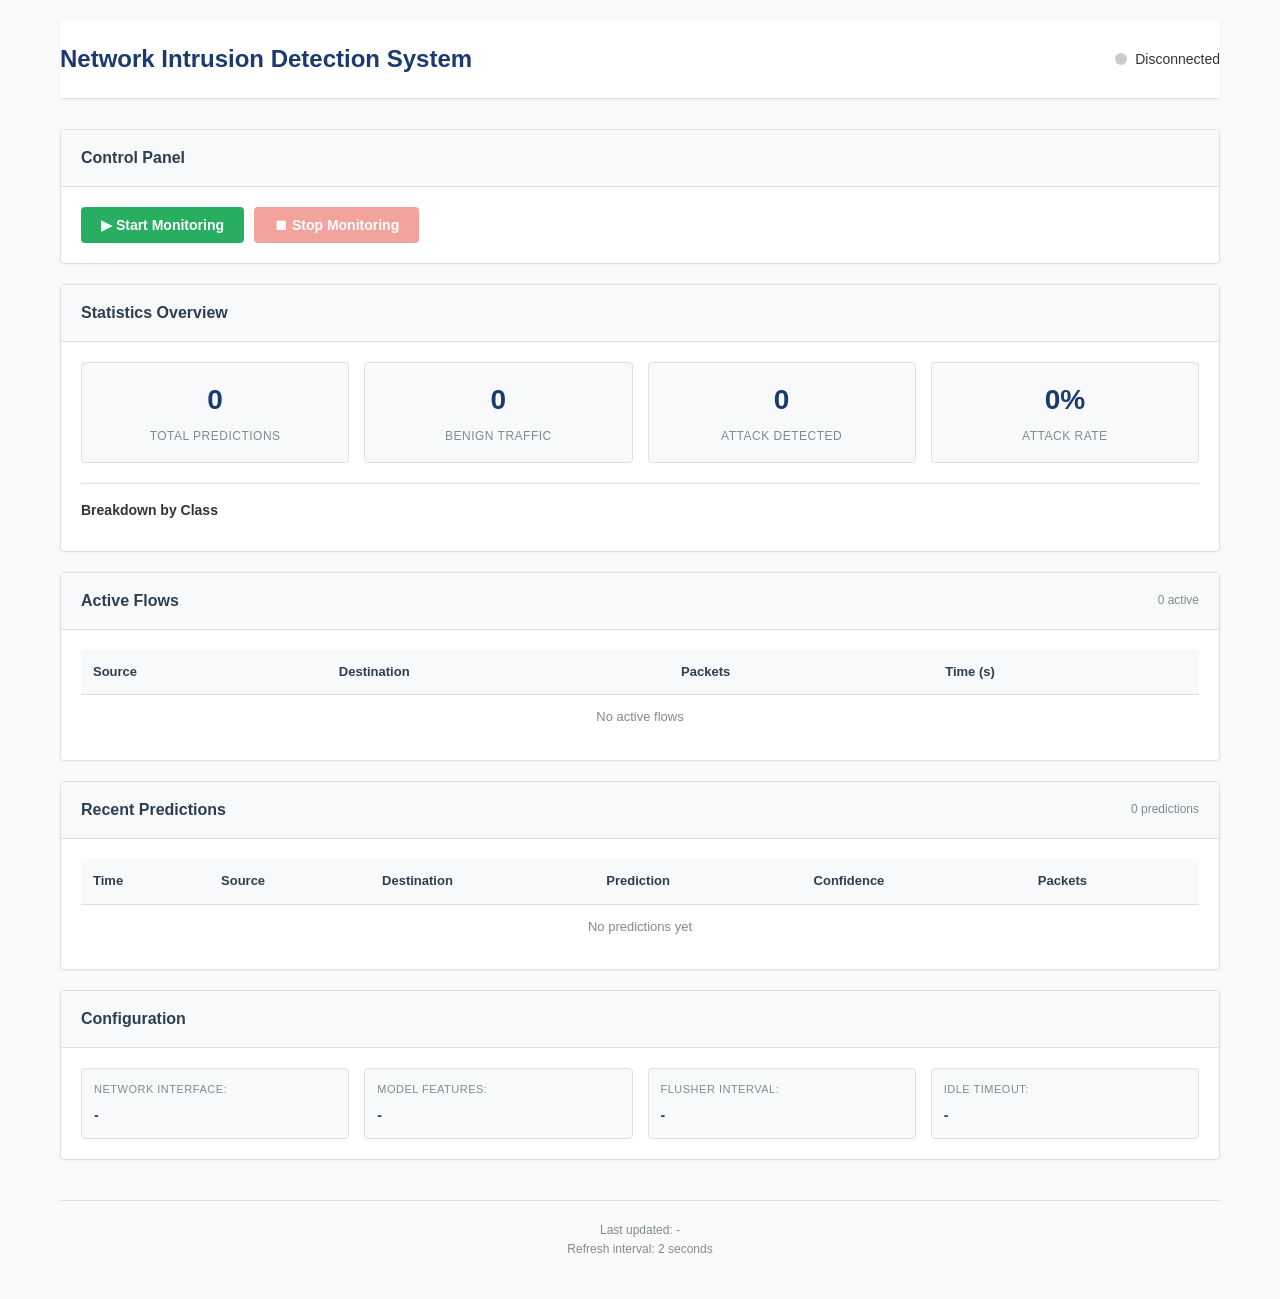
==== web/index.html @ f7cce760 "phase3: web dashboard - complete" ====
<!DOCTYPE html>
<html lang="en">
<head>
    <meta charset="UTF-8">
    <meta name="viewport" content="width=device-width, initial-scale=1.0">
    <title>IDS Dashboard</title>
    <link rel="stylesheet" href="./style.css">
</head>
<body>
    <div class="container">
        <!-- Header -->
        <header class="header">
            <div class="header-content">
                <h1>Network Intrusion Detection System</h1>
                <div class="status-indicator">
                    <span class="status-dot" id="statusDot"></span>
                    <span class="status-text" id="statusText">Disconnected</span>
                </div>
            </div>
        </header>

        <!-- Main Content -->
        <main class="main">
            <!-- Control Panel -->
            <section class="cell">
                <div class="cell-header">
                    <h2>Control Panel</h2>
                </div>
                <div class="cell-body">
                    <div class="button-group">
                        <button id="startBtn" class="btn btn-start" onclick="startPipeline()">
                            ▶ Start Monitoring
                        </button>
                        <button id="stopBtn" class="btn btn-stop" onclick="stopPipeline()" disabled>
                            ⏹ Stop Monitoring
                        </button>
                    </div>
                </div>
            </section>

            <!-- Statistics Overview -->
            <section class="cell">
                <div class="cell-header">
                    <h2>Statistics Overview</h2>
                </div>
                <div class="cell-body">
                    <div class="stats-grid">
                        <div class="stat-box">
                            <div class="stat-value" id="totalPredictions">0</div>
                            <div class="stat-label">Total Predictions</div>
                        </div>
                        <div class="stat-box">
                            <div class="stat-value" id="benignCount">0</div>
                            <div class="stat-label">Benign Traffic</div>
                        </div>
                        <div class="stat-box">
                            <div class="stat-value" id="attackCount">0</div>
                            <div class="stat-label">Attack Detected</div>
                        </div>
                        <div class="stat-box">
                            <div class="stat-value" id="attackRate">0%</div>
                            <div class="stat-label">Attack Rate</div>
                        </div>
                    </div>
                    <div class="class-breakdown">
                        <h3>Breakdown by Class</h3>
                        <div id="classStats"></div>
                    </div>
                </div>
            </section>

            <!-- Active Flows -->
            <section class="cell">
                <div class="cell-header">
                    <h2>Active Flows</h2>
                    <span class="flow-count" id="flowCount">0 active</span>
                </div>
                <div class="cell-body">
                    <table class="table" id="flowsTable">
                        <thead>
                            <tr>
                                <th>Source</th>
                                <th>Destination</th>
                                <th>Packets</th>
                                <th>Time (s)</th>
                            </tr>
                        </thead>
                        <tbody>
                            <tr class="no-data">
                                <td colspan="4">No active flows</td>
                            </tr>
                        </tbody>
                    </table>
                </div>
            </section>

            <!-- Recent Predictions -->
            <section class="cell">
                <div class="cell-header">
                    <h2>Recent Predictions</h2>
                    <span class="pred-count" id="predCount">0 predictions</span>
                </div>
                <div class="cell-body">
                    <table class="table" id="predictionsTable">
                        <thead>
                            <tr>
                                <th>Time</th>
                                <th>Source</th>
                                <th>Destination</th>
                                <th>Prediction</th>
                                <th>Confidence</th>
                                <th>Packets</th>
                            </tr>
                        </thead>
                        <tbody>
                            <tr class="no-data">
                                <td colspan="6">No predictions yet</td>
                            </tr>
                        </tbody>
                    </table>
                </div>
            </section>

            <!-- Configuration -->
            <section class="cell">
                <div class="cell-header">
                    <h2>Configuration</h2>
                </div>
                <div class="cell-body">
                    <div class="config-grid">
                        <div class="config-item">
                            <span class="config-label">Network Interface:</span>
                            <span class="config-value" id="configInterface">-</span>
                        </div>
                        <div class="config-item">
                            <span class="config-label">Model Features:</span>
                            <span class="config-value" id="configFeatures">-</span>
                        </div>
                        <div class="config-item">
                            <span class="config-label">Flusher Interval:</span>
                            <span class="config-value" id="configFlusher">-</span>
                        </div>
                        <div class="config-item">
                            <span class="config-label">Idle Timeout:</span>
                            <span class="config-value" id="configTimeout">-</span>
                        </div>
                    </div>
                </div>
            </section>
        </main>

        <!-- Footer -->
        <footer class="footer">
            <p>Last updated: <span id="lastUpdate">-</span></p>
            <p>Refresh interval: 2 seconds</p>
        </footer>
    </div>

    <script src="./script.js"></script>
</body>
</html>
---- web/style.css ----
/* ============================================================================
   IDS Dashboard - Minimal Jupyter-like Styling
   ============================================================================ */

* {
    margin: 0;
    padding: 0;
    box-sizing: border-box;
}

body {
    font-family: -apple-system, BlinkMacSystemFont, 'Segoe UI', Roboto, Oxygen, Ubuntu, Cantarell, sans-serif;
    background-color: #fafafa;
    color: #333;
    line-height: 1.6;
}

.container {
    max-width: 1200px;
    margin: 0 auto;
    padding: 20px;
}

/* ============================================================================
   Header
   ============================================================================ */

.header {
    background-color: #fff;
    border-bottom: 1px solid #e0e0e0;
    padding: 20px 0;
    margin-bottom: 30px;
    box-shadow: 0 1px 3px rgba(0, 0, 0, 0.05);
}

.header-content {
    display: flex;
    justify-content: space-between;
    align-items: center;
}

.header h1 {
    font-size: 24px;
    font-weight: 600;
    color: #1c3a70;
}

.status-indicator {
    display: flex;
    align-items: center;
    gap: 8px;
    font-size: 14px;
}

.status-dot {
    width: 12px;
    height: 12px;
    border-radius: 50%;
    background-color: #ccc;
    display: inline-block;
}

.status-dot.running {
    background-color: #27ae60;
    animation: pulse 2s infinite;
}

.status-dot.stopped {
    background-color: #e74c3c;
}

@keyframes pulse {
    0%, 100% { opacity: 1; }
    50% { opacity: 0.5; }
}

/* ============================================================================
   Cells (Jupyter-like panels)
   ============================================================================ */

.cell {
    background-color: #fff;
    border: 1px solid #e0e0e0;
    margin-bottom: 20px;
    border-radius: 4px;
    overflow: hidden;
    box-shadow: 0 1px 3px rgba(0, 0, 0, 0.05);
}

.cell-header {
    display: flex;
    justify-content: space-between;
    align-items: center;
    background-color: #f8f9fa;
    border-bottom: 1px solid #e0e0e0;
    padding: 15px 20px;
}

.cell-header h2 {
    font-size: 16px;
    font-weight: 600;
    color: #2c3e50;
}

.flow-count, .pred-count {
    font-size: 12px;
    color: #7f8c8d;
    font-weight: normal;
}

.cell-body {
    padding: 20px;
}

/* ============================================================================
   Buttons
   ============================================================================ */

.button-group {
    display: flex;
    gap: 10px;
}

.btn {
    padding: 10px 20px;
    font-size: 14px;
    font-weight: 600;
    border: none;
    border-radius: 4px;
    cursor: pointer;
    transition: all 0.3s ease;
}

.btn-start {
    background-color: #27ae60;
    color: white;
}

.btn-start:hover:not(:disabled) {
    background-color: #229954;
}

.btn-stop {
    background-color: #e74c3c;
    color: white;
}

.btn-stop:hover:not(:disabled) {
    background-color: #c0392b;
}

.btn:disabled {
    opacity: 0.5;
    cursor: not-allowed;
}

/* ============================================================================
   Statistics Grid
   ============================================================================ */

.stats-grid {
    display: grid;
    grid-template-columns: repeat(auto-fit, minmax(200px, 1fr));
    gap: 15px;
    margin-bottom: 20px;
}

.stat-box {
    background-color: #f8f9fa;
    border: 1px solid #e0e0e0;
    border-radius: 4px;
    padding: 15px;
    text-align: center;
}

.stat-value {
    font-size: 28px;
    font-weight: 700;
    color: #1c3a70;
    margin-bottom: 5px;
}

.stat-label {
    font-size: 12px;
    color: #7f8c8d;
    text-transform: uppercase;
    letter-spacing: 0.5px;
}

.class-breakdown {
    margin-top: 15px;
    padding-top: 15px;
    border-top: 1px solid #e0e0e0;
}

.class-breakdown h3 {
    font-size: 14px;
    font-weight: 600;
    margin-bottom: 10px;
}

.class-item {
    display: flex;
    justify-content: space-between;
    padding: 8px 0;
    font-size: 13px;
}

.class-name {
    color: #2c3e50;
}

.class-count {
    color: #7f8c8d;
    font-weight: 600;
}

/* ============================================================================
   Tables
   ============================================================================ */

.table {
    width: 100%;
    border-collapse: collapse;
    font-size: 13px;
}

.table thead {
    background-color: #f8f9fa;
    border-bottom: 1px solid #e0e0e0;
}

.table th {
    padding: 12px;
    text-align: left;
    font-weight: 600;
    color: #2c3e50;
}

.table td {
    padding: 12px;
    border-bottom: 1px solid #f0f0f0;
}

.table tbody tr:hover {
    background-color: #fafbfc;
}

.table tbody tr:last-child td {
    border-bottom: none;
}

.no-data {
    text-align: center;
    color: #7f8c8d;
}

.prediction-benign {
    background-color: #e8f8f5;
    color: #27ae60;
    padding: 4px 8px;
    border-radius: 3px;
    font-weight: 600;
}

.prediction-attack {
    background-color: #fadbd8;
    color: #e74c3c;
    padding: 4px 8px;
    border-radius: 3px;
    font-weight: 600;
}

.confidence-high {
    color: #27ae60;
    font-weight: 600;
}

.confidence-medium {
    color: #f39c12;
    font-weight: 600;
}

.confidence-low {
    color: #e74c3c;
    font-weight: 600;
}

/* ============================================================================
   Configuration
   ============================================================================ */

.config-grid {
    display: grid;
    grid-template-columns: repeat(auto-fit, minmax(200px, 1fr));
    gap: 15px;
}

.config-item {
    background-color: #f8f9fa;
    padding: 12px;
    border-radius: 4px;
    border: 1px solid #e0e0e0;
}

.config-label {
    display: block;
    font-size: 11px;
    color: #7f8c8d;
    text-transform: uppercase;
    margin-bottom: 5px;
    letter-spacing: 0.5px;
}

.config-value {
    display: block;
    font-size: 14px;
    font-weight: 600;
    color: #2c3e50;
}

/* ============================================================================
   Footer
   ============================================================================ */

.footer {
    text-align: center;
    padding: 20px;
    color: #7f8c8d;
    font-size: 12px;
    border-top: 1px solid #e0e0e0;
    margin-top: 40px;
}

/* ============================================================================
   Responsive
   ============================================================================ */

@media (max-width: 768px) {
    .header-content {
        flex-direction: column;
        gap: 15px;
        align-items: flex-start;
    }

    .stats-grid {
        grid-template-columns: repeat(2, 1fr);
    }

    .table {
        font-size: 12px;
    }

    .table th, .table td {
        padding: 8px;
    }
}

/* ============================================================================
   Animations & Transitions
   ============================================================================ */

.loading {
    opacity: 0.6;
    pointer-events: none;
}

.fade-in {
    animation: fadeIn 0.3s ease-in;
}

@keyframes fadeIn {
    from {
        opacity: 0;
    }
    to {
        opacity: 1;
    }
}
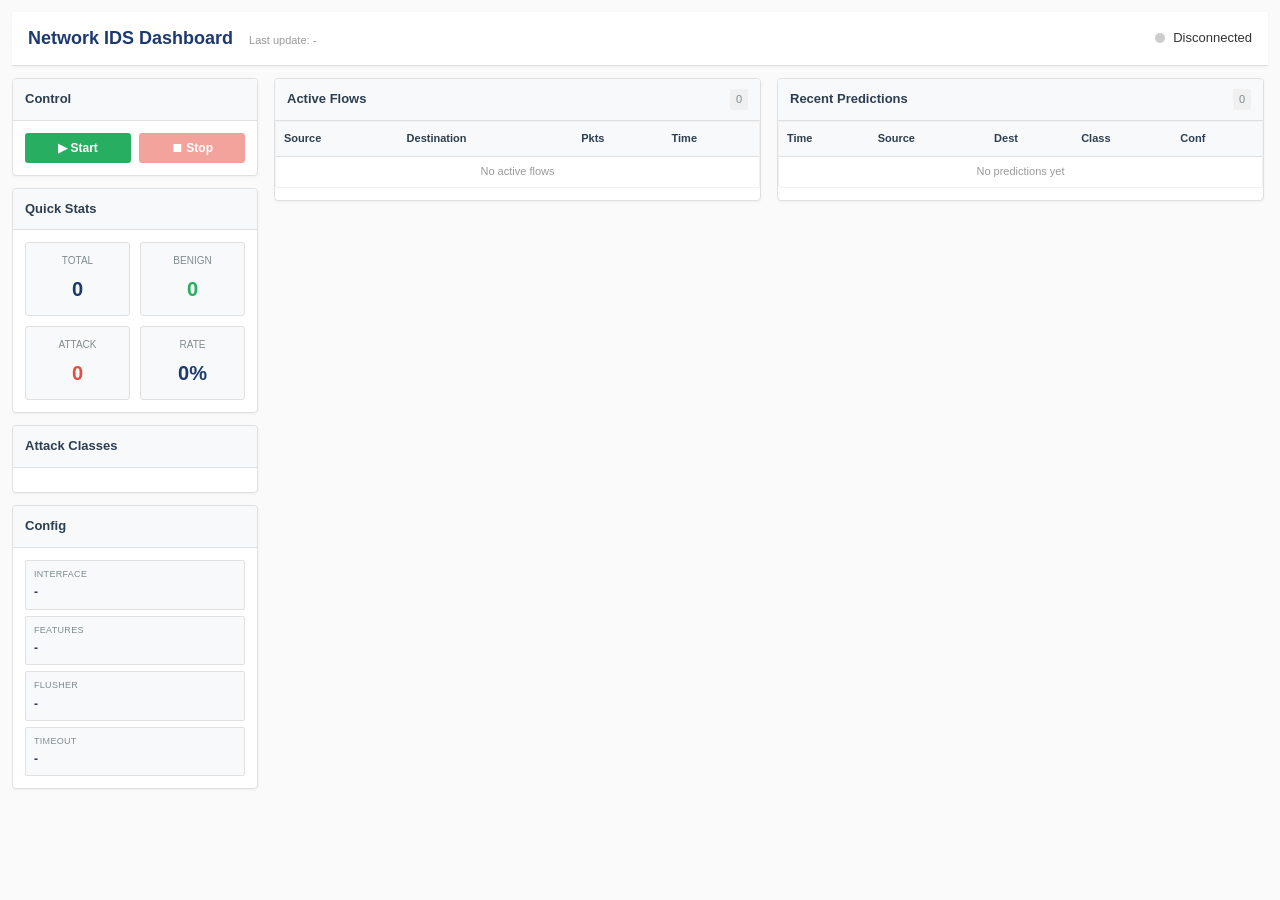
==== commit 011e97ce: "update dashboard ui" ====
--- a/web/index.html
+++ b/web/index.html
@@ -11,7 +11,10 @@
         <!-- Header -->
         <header class="header">
             <div class="header-content">
-                <h1>Network Intrusion Detection System</h1>
+                <div class="header-left">
+                    <h1>Network IDS Dashboard</h1>
+                    <span class="last-update">Last update: <span id="lastUpdate">-</span></span>
+                </div>
                 <div class="status-indicator">
                     <span class="status-dot" id="statusDot"></span>
                     <span class="status-text" id="statusText">Disconnected</span>
@@ -19,141 +22,149 @@
             </div>
         </header>
 
-        <!-- Main Content -->
-        <main class="main">
-            <!-- Control Panel -->
-            <section class="cell">
-                <div class="cell-header">
-                    <h2>Control Panel</h2>
-                </div>
-                <div class="cell-body">
-                    <div class="button-group">
-                        <button id="startBtn" class="btn btn-start" onclick="startPipeline()">
-                            ▶ Start Monitoring
-                        </button>
-                        <button id="stopBtn" class="btn btn-stop" onclick="stopPipeline()" disabled>
-                            ⏹ Stop Monitoring
-                        </button>
+        <!-- Main Content Grid -->
+        <main class="dashboard-grid">
+            
+            <!-- Left Column: Control & Stats -->
+            <div class="column column-left">
+                <!-- Control Panel -->
+                <section class="cell compact">
+                    <div class="cell-header">
+                        <h3>Control</h3>
                     </div>
-                </div>
-            </section>
-
-            <!-- Statistics Overview -->
-            <section class="cell">
-                <div class="cell-header">
-                    <h2>Statistics Overview</h2>
-                </div>
-                <div class="cell-body">
-                    <div class="stats-grid">
-                        <div class="stat-box">
-                            <div class="stat-value" id="totalPredictions">0</div>
-                            <div class="stat-label">Total Predictions</div>
-                        </div>
-                        <div class="stat-box">
-                            <div class="stat-value" id="benignCount">0</div>
-                            <div class="stat-label">Benign Traffic</div>
-                        </div>
-                        <div class="stat-box">
-                            <div class="stat-value" id="attackCount">0</div>
-                            <div class="stat-label">Attack Detected</div>
-                        </div>
-                        <div class="stat-box">
-                            <div class="stat-value" id="attackRate">0%</div>
-                            <div class="stat-label">Attack Rate</div>
+                    <div class="cell-body">
+                        <div class="button-group">
+                            <button id="startBtn" class="btn btn-start" onclick="startPipeline()">▶ Start</button>
+                            <button id="stopBtn" class="btn btn-stop" onclick="stopPipeline()" disabled>⏹ Stop</button>
                         </div>
                     </div>
-                    <div class="class-breakdown">
-                        <h3>Breakdown by Class</h3>
-                        <div id="classStats"></div>
+                </section>
+
+                <!-- Key Stats (Quick View) -->
+                <section class="cell compact">
+                    <div class="cell-header">
+                        <h3>Quick Stats</h3>
                     </div>
-                </div>
-            </section>
-
-            <!-- Active Flows -->
-            <section class="cell">
-                <div class="cell-header">
-                    <h2>Active Flows</h2>
-                    <span class="flow-count" id="flowCount">0 active</span>
-                </div>
-                <div class="cell-body">
-                    <table class="table" id="flowsTable">
-                        <thead>
-                            <tr>
-                                <th>Source</th>
-                                <th>Destination</th>
-                                <th>Packets</th>
-                                <th>Time (s)</th>
-                            </tr>
-                        </thead>
-                        <tbody>
-                            <tr class="no-data">
-                                <td colspan="4">No active flows</td>
-                            </tr>
-                        </tbody>
-                    </table>
-                </div>
-            </section>
-
-            <!-- Recent Predictions -->
-            <section class="cell">
-                <div class="cell-header">
-                    <h2>Recent Predictions</h2>
-                    <span class="pred-count" id="predCount">0 predictions</span>
-                </div>
-                <div class="cell-body">
-                    <table class="table" id="predictionsTable">
-                        <thead>
-                            <tr>
-                                <th>Time</th>
-                                <th>Source</th>
-                                <th>Destination</th>
-                                <th>Prediction</th>
-                                <th>Confidence</th>
-                                <th>Packets</th>
-                            </tr>
-                        </thead>
-                        <tbody>
-                            <tr class="no-data">
-                                <td colspan="6">No predictions yet</td>
-                            </tr>
-                        </tbody>
-                    </table>
-                </div>
-            </section>
-
-            <!-- Configuration -->
-            <section class="cell">
-                <div class="cell-header">
-                    <h2>Configuration</h2>
-                </div>
-                <div class="cell-body">
-                    <div class="config-grid">
-                        <div class="config-item">
-                            <span class="config-label">Network Interface:</span>
-                            <span class="config-value" id="configInterface">-</span>
-                        </div>
-                        <div class="config-item">
-                            <span class="config-label">Model Features:</span>
-                            <span class="config-value" id="configFeatures">-</span>
-                        </div>
-                        <div class="config-item">
-                            <span class="config-label">Flusher Interval:</span>
-                            <span class="config-value" id="configFlusher">-</span>
-                        </div>
-                        <div class="config-item">
-                            <span class="config-label">Idle Timeout:</span>
-                            <span class="config-value" id="configTimeout">-</span>
+                    <div class="cell-body">
+                        <div class="quick-stats">
+                            <div class="quick-stat">
+                                <div class="qs-label">Total</div>
+                                <div class="qs-value" id="totalPredictions">0</div>
+                            </div>
+                            <div class="quick-stat">
+                                <div class="qs-label">Benign</div>
+                                <div class="qs-value benign" id="benignCount">0</div>
+                            </div>
+                            <div class="quick-stat">
+                                <div class="qs-label">Attack</div>
+                                <div class="qs-value attack" id="attackCount">0</div>
+                            </div>
+                            <div class="quick-stat">
+                                <div class="qs-label">Rate</div>
+                                <div class="qs-value" id="attackRate">0%</div>
+                            </div>
                         </div>
                     </div>
-                </div>
-            </section>
+                </section>
+
+                <!-- Class Breakdown -->
+                <section class="cell compact">
+                    <div class="cell-header">
+                        <h3>Attack Classes</h3>
+                    </div>
+                    <div class="cell-body">
+                        <div id="classStats" class="class-list"></div>
+                    </div>
+                </section>
+
+                <!-- Configuration -->
+                <section class="cell compact">
+                    <div class="cell-header">
+                        <h3>Config</h3>
+                    </div>
+                    <div class="cell-body">
+                        <div class="config-grid compact">
+                            <div class="config-item">
+                                <span class="config-label">Interface</span>
+                                <span class="config-value" id="configInterface">-</span>
+                            </div>
+                            <div class="config-item">
+                                <span class="config-label">Features</span>
+                                <span class="config-value" id="configFeatures">-</span>
+                            </div>
+                            <div class="config-item">
+                                <span class="config-label">Flusher</span>
+                                <span class="config-value" id="configFlusher">-</span>
+                            </div>
+                            <div class="config-item">
+                                <span class="config-label">Timeout</span>
+                                <span class="config-value" id="configTimeout">-</span>
+                            </div>
+                        </div>
+                    </div>
+                </section>
+            </div>
+
+            <!-- Middle Column: Active Flows -->
+            <div class="column column-middle">
+                <section class="cell">
+                    <div class="cell-header">
+                        <h3>Active Flows</h3>
+                        <span class="flow-count" id="flowCount">0</span>
+                    </div>
+                    <div class="cell-body">
+                        <div class="table-container">
+                            <table class="table table-compact" id="flowsTable">
+                                <thead>
+                                    <tr>
+                                        <th>Source</th>
+                                        <th>Destination</th>
+                                        <th>Pkts</th>
+                                        <th>Time</th>
+                                    </tr>
+                                </thead>
+                                <tbody>
+                                    <tr class="no-data">
+                                        <td colspan="4">No active flows</td>
+                                    </tr>
+                                </tbody>
+                            </table>
+                        </div>
+                    </div>
+                </section>
+            </div>
+
+            <!-- Right Column: Recent Predictions -->
+            <div class="column column-right">
+                <section class="cell">
+                    <div class="cell-header">
+                        <h3>Recent Predictions</h3>
+                        <span class="pred-count" id="predCount">0</span>
+                    </div>
+                    <div class="cell-body">
+                        <div class="table-container">
+                            <table class="table table-compact" id="predictionsTable">
+                                <thead>
+                                    <tr>
+                                        <th>Time</th>
+                                        <th>Source</th>
+                                        <th>Dest</th>
+                                        <th>Class</th>
+                                        <th>Conf</th>
+                                    </tr>
+                                </thead>
+                                <tbody>
+                                    <tr class="no-data">
+                                        <td colspan="5">No predictions yet</td>
+                                    </tr>
+                                </tbody>
+                            </table>
+                        </div>
+                    </div>
+                </section>
+            </div>
+
         </main>
-
-        <!-- Footer -->
-        <footer class="footer">
-            <p>Last updated: <span id="lastUpdate">-</span></p>
-            <p>Refresh interval: 2 seconds</p>
-        </footer>
     </div>
 
     <script src="./script.js"></script>
--- a/web/style.css
+++ b/web/style.css
@@ -1,5 +1,5 @@
 /* ============================================================================
-   IDS Dashboard - Minimal Jupyter-like Styling
+   IDS Dashboard - Grid Layout with Jupyter-like Styling
    ============================================================================ */
 
 * {
@@ -16,21 +16,25 @@
 }
 
 .container {
-    max-width: 1200px;
+    max-width: 1600px;
     margin: 0 auto;
-    padding: 20px;
-}
-
-/* ============================================================================
-   Header
+    padding: 12px;
+    height: 100vh;
+    display: flex;
+    flex-direction: column;
+}
+
+/* ============================================================================
+   Header - Compact
    ============================================================================ */
 
 .header {
     background-color: #fff;
     border-bottom: 1px solid #e0e0e0;
-    padding: 20px 0;
-    margin-bottom: 30px;
+    padding: 12px 16px;
+    margin-bottom: 12px;
     box-shadow: 0 1px 3px rgba(0, 0, 0, 0.05);
+    flex-shrink: 0;
 }
 
 .header-content {
@@ -39,22 +43,33 @@
     align-items: center;
 }
 
+.header-left {
+    display: flex;
+    align-items: baseline;
+    gap: 16px;
+}
+
 .header h1 {
-    font-size: 24px;
-    font-weight: 600;
+    font-size: 18px;
+    font-weight: 700;
     color: #1c3a70;
+}
+
+.last-update {
+    font-size: 11px;
+    color: #999;
 }
 
 .status-indicator {
     display: flex;
     align-items: center;
     gap: 8px;
-    font-size: 14px;
+    font-size: 13px;
 }
 
 .status-dot {
-    width: 12px;
-    height: 12px;
+    width: 10px;
+    height: 10px;
     border-radius: 50%;
     background-color: #ccc;
     display: inline-block;
@@ -75,16 +90,73 @@
 }
 
 /* ============================================================================
+   Dashboard Grid Layout
+   ============================================================================ */
+
+.dashboard-grid {
+    display: grid;
+    grid-template-columns: 250px 1fr 1fr;
+    gap: 12px;
+    flex: 1;
+    min-height: 0;
+    overflow: hidden;
+}
+
+.column {
+    display: flex;
+    flex-direction: column;
+    gap: 12px;
+    min-height: 0;
+    overflow-y: auto;
+    padding-right: 4px;
+}
+
+.column::-webkit-scrollbar {
+    width: 6px;
+}
+
+.column::-webkit-scrollbar-track {
+    background: transparent;
+}
+
+.column::-webkit-scrollbar-thumb {
+    background: #ddd;
+    border-radius: 3px;
+}
+
+.column::-webkit-scrollbar-thumb:hover {
+    background: #bbb;
+}
+
+.column-left {
+    grid-column: 1;
+}
+
+.column-middle {
+    grid-column: 2;
+}
+
+.column-right {
+    grid-column: 3;
+}
+
+/* ============================================================================
    Cells (Jupyter-like panels)
    ============================================================================ */
 
 .cell {
     background-color: #fff;
     border: 1px solid #e0e0e0;
-    margin-bottom: 20px;
     border-radius: 4px;
     overflow: hidden;
     box-shadow: 0 1px 3px rgba(0, 0, 0, 0.05);
+    display: flex;
+    flex-direction: column;
+    flex-shrink: 0;
+}
+
+.cell.compact {
+    min-height: auto;
 }
 
 .cell-header {
@@ -93,23 +165,38 @@
     align-items: center;
     background-color: #f8f9fa;
     border-bottom: 1px solid #e0e0e0;
-    padding: 15px 20px;
+    padding: 10px 12px;
+    flex-shrink: 0;
 }
 
 .cell-header h2 {
-    font-size: 16px;
+    font-size: 15px;
     font-weight: 600;
     color: #2c3e50;
 }
 
+.cell-header h3 {
+    font-size: 13px;
+    font-weight: 600;
+    color: #2c3e50;
+    margin: 0;
+}
+
 .flow-count, .pred-count {
-    font-size: 12px;
+    font-size: 11px;
     color: #7f8c8d;
     font-weight: normal;
+    background: #f0f0f0;
+    padding: 2px 6px;
+    border-radius: 2px;
 }
 
 .cell-body {
-    padding: 20px;
+    padding: 12px;
+    flex: 1;
+    overflow: hidden;
+    display: flex;
+    flex-direction: column;
 }
 
 /* ============================================================================
@@ -118,15 +205,16 @@
 
 .button-group {
     display: flex;
-    gap: 10px;
+    gap: 8px;
 }
 
 .btn {
-    padding: 10px 20px;
-    font-size: 14px;
+    flex: 1;
+    padding: 8px 12px;
+    font-size: 12px;
     font-weight: 600;
     border: none;
-    border-radius: 4px;
+    border-radius: 3px;
     cursor: pointer;
     transition: all 0.3s ease;
 }
@@ -155,91 +243,153 @@
 }
 
 /* ============================================================================
-   Statistics Grid
-   ============================================================================ */
-
-.stats-grid {
+   Quick Stats - Vertical Layout
+   ============================================================================ */
+
+.quick-stats {
     display: grid;
-    grid-template-columns: repeat(auto-fit, minmax(200px, 1fr));
-    gap: 15px;
-    margin-bottom: 20px;
-}
-
-.stat-box {
+    grid-template-columns: 1fr 1fr;
+    gap: 10px;
+}
+
+.quick-stat {
     background-color: #f8f9fa;
     border: 1px solid #e0e0e0;
-    border-radius: 4px;
-    padding: 15px;
+    border-radius: 3px;
+    padding: 10px;
     text-align: center;
 }
 
-.stat-value {
-    font-size: 28px;
+.qs-label {
+    font-size: 10px;
+    color: #7f8c8d;
+    text-transform: uppercase;
+    margin-bottom: 4px;
+}
+
+.qs-value {
+    font-size: 20px;
     font-weight: 700;
     color: #1c3a70;
-    margin-bottom: 5px;
-}
-
-.stat-label {
+}
+
+.qs-value.benign {
+    color: #27ae60;
+}
+
+.qs-value.attack {
+    color: #e74c3c;
+}
+
+/* ============================================================================
+   Class Breakdown
+   ============================================================================ */
+
+.class-list {
+    display: flex;
+    flex-direction: column;
+    gap: 6px;
     font-size: 12px;
+}
+
+.class-item {
+    display: flex;
+    justify-content: space-between;
+    padding: 6px 8px;
+    background-color: #f8f9fa;
+    border-radius: 2px;
+}
+
+.class-name {
+    color: #2c3e50;
+    font-weight: 500;
+}
+
+.class-count {
+    color: #7f8c8d;
+    font-weight: 600;
+    background: #e8f8f5;
+    padding: 0 6px;
+    border-radius: 2px;
+}
+
+/* ============================================================================
+   Configuration - Compact
+   ============================================================================ */
+
+.config-grid {
+    display: grid;
+    grid-template-columns: 1fr;
+    gap: 6px;
+}
+
+.config-grid.compact {
+    grid-template-columns: 1fr;
+}
+
+.config-item {
+    background-color: #f8f9fa;
+    padding: 6px 8px;
+    border-radius: 2px;
+    border: 1px solid #e0e0e0;
+}
+
+.config-label {
+    display: block;
+    font-size: 9px;
     color: #7f8c8d;
     text-transform: uppercase;
-    letter-spacing: 0.5px;
-}
-
-.class-breakdown {
-    margin-top: 15px;
-    padding-top: 15px;
-    border-top: 1px solid #e0e0e0;
-}
-
-.class-breakdown h3 {
-    font-size: 14px;
-    font-weight: 600;
-    margin-bottom: 10px;
-}
-
-.class-item {
-    display: flex;
-    justify-content: space-between;
-    padding: 8px 0;
-    font-size: 13px;
-}
-
-.class-name {
+    margin-bottom: 2px;
+    letter-spacing: 0.3px;
+}
+
+.config-value {
+    display: block;
+    font-size: 12px;
+    font-weight: 600;
     color: #2c3e50;
 }
 
-.class-count {
-    color: #7f8c8d;
-    font-weight: 600;
-}
-
-/* ============================================================================
-   Tables
-   ============================================================================ */
+/* ============================================================================
+   Tables - Compact
+   ============================================================================ */
+
+.table-container {
+    flex: 1;
+    overflow-y: auto;
+    border: 1px solid #f0f0f0;
+    border-radius: 2px;
+    margin: -12px -12px 0 -12px;
+}
 
 .table {
     width: 100%;
     border-collapse: collapse;
-    font-size: 13px;
+    font-size: 11px;
 }
 
 .table thead {
     background-color: #f8f9fa;
     border-bottom: 1px solid #e0e0e0;
+    position: sticky;
+    top: 0;
+    z-index: 10;
 }
 
 .table th {
-    padding: 12px;
+    padding: 8px 8px;
     text-align: left;
     font-weight: 600;
     color: #2c3e50;
-}
-
-.table td {
-    padding: 12px;
-    border-bottom: 1px solid #f0f0f0;
+    white-space: nowrap;
+}
+
+.table.table-compact td {
+    padding: 6px 8px;
+    border-bottom: 1px solid #f5f5f5;
+    white-space: nowrap;
+    overflow: hidden;
+    text-overflow: ellipsis;
 }
 
 .table tbody tr:hover {
@@ -252,23 +402,26 @@
 
 .no-data {
     text-align: center;
-    color: #7f8c8d;
+    color: #999;
+    padding: 16px !important;
 }
 
 .prediction-benign {
     background-color: #e8f8f5;
     color: #27ae60;
-    padding: 4px 8px;
-    border-radius: 3px;
-    font-weight: 600;
+    padding: 2px 5px;
+    border-radius: 2px;
+    font-weight: 600;
+    font-size: 10px;
 }
 
 .prediction-attack {
     background-color: #fadbd8;
     color: #e74c3c;
-    padding: 4px 8px;
-    border-radius: 3px;
-    font-weight: 600;
+    padding: 2px 5px;
+    border-radius: 2px;
+    font-weight: 600;
+    font-size: 10px;
 }
 
 .confidence-high {
@@ -287,93 +440,73 @@
 }
 
 /* ============================================================================
-   Configuration
-   ============================================================================ */
-
-.config-grid {
-    display: grid;
-    grid-template-columns: repeat(auto-fit, minmax(200px, 1fr));
-    gap: 15px;
-}
-
-.config-item {
-    background-color: #f8f9fa;
-    padding: 12px;
-    border-radius: 4px;
-    border: 1px solid #e0e0e0;
-}
-
-.config-label {
-    display: block;
-    font-size: 11px;
-    color: #7f8c8d;
-    text-transform: uppercase;
-    margin-bottom: 5px;
-    letter-spacing: 0.5px;
-}
-
-.config-value {
-    display: block;
-    font-size: 14px;
-    font-weight: 600;
-    color: #2c3e50;
-}
-
-/* ============================================================================
-   Footer
-   ============================================================================ */
-
-.footer {
-    text-align: center;
-    padding: 20px;
-    color: #7f8c8d;
-    font-size: 12px;
-    border-top: 1px solid #e0e0e0;
-    margin-top: 40px;
-}
-
-/* ============================================================================
-   Responsive
-   ============================================================================ */
+   Responsive - Tablet
+   ============================================================================ */
+
+@media (max-width: 1200px) {
+    .dashboard-grid {
+        grid-template-columns: 200px 1fr 1fr;
+    }
+
+    .header h1 {
+        font-size: 16px;
+    }
+}
+
+@media (max-width: 1024px) {
+    .dashboard-grid {
+        grid-template-columns: 1fr 1fr;
+    }
+
+    .column-left {
+        grid-column: 1 / 3;
+        display: grid;
+        grid-template-columns: repeat(auto-fit, minmax(180px, 1fr));
+        gap: 12px;
+        overflow: visible;
+    }
+
+    .column-middle {
+        grid-column: 1;
+    }
+
+    .column-right {
+        grid-column: 2;
+    }
+}
 
 @media (max-width: 768px) {
-    .header-content {
-        flex-direction: column;
-        gap: 15px;
-        align-items: flex-start;
-    }
-
-    .stats-grid {
-        grid-template-columns: repeat(2, 1fr);
-    }
-
-    .table {
-        font-size: 12px;
-    }
-
-    .table th, .table td {
+    .container {
         padding: 8px;
     }
-}
-
-/* ============================================================================
-   Animations & Transitions
-   ============================================================================ */
-
-.loading {
-    opacity: 0.6;
-    pointer-events: none;
-}
-
-.fade-in {
-    animation: fadeIn 0.3s ease-in;
-}
-
-@keyframes fadeIn {
-    from {
-        opacity: 0;
-    }
-    to {
-        opacity: 1;
-    }
-}
+
+    .dashboard-grid {
+        grid-template-columns: 1fr;
+        gap: 8px;
+    }
+
+    .column-left {
+        grid-column: 1;
+        display: grid;
+        grid-template-columns: repeat(auto-fit, minmax(150px, 1fr));
+        gap: 8px;
+        overflow: visible;
+    }
+
+    .column-middle {
+        grid-column: 1;
+    }
+
+    .column-right {
+        grid-column: 1;
+    }
+
+    .header h1 {
+        font-size: 14px;
+    }
+
+    .table th, .table.table-compact td {
+        padding: 4px;
+        font-size: 10px;
+    }
+}
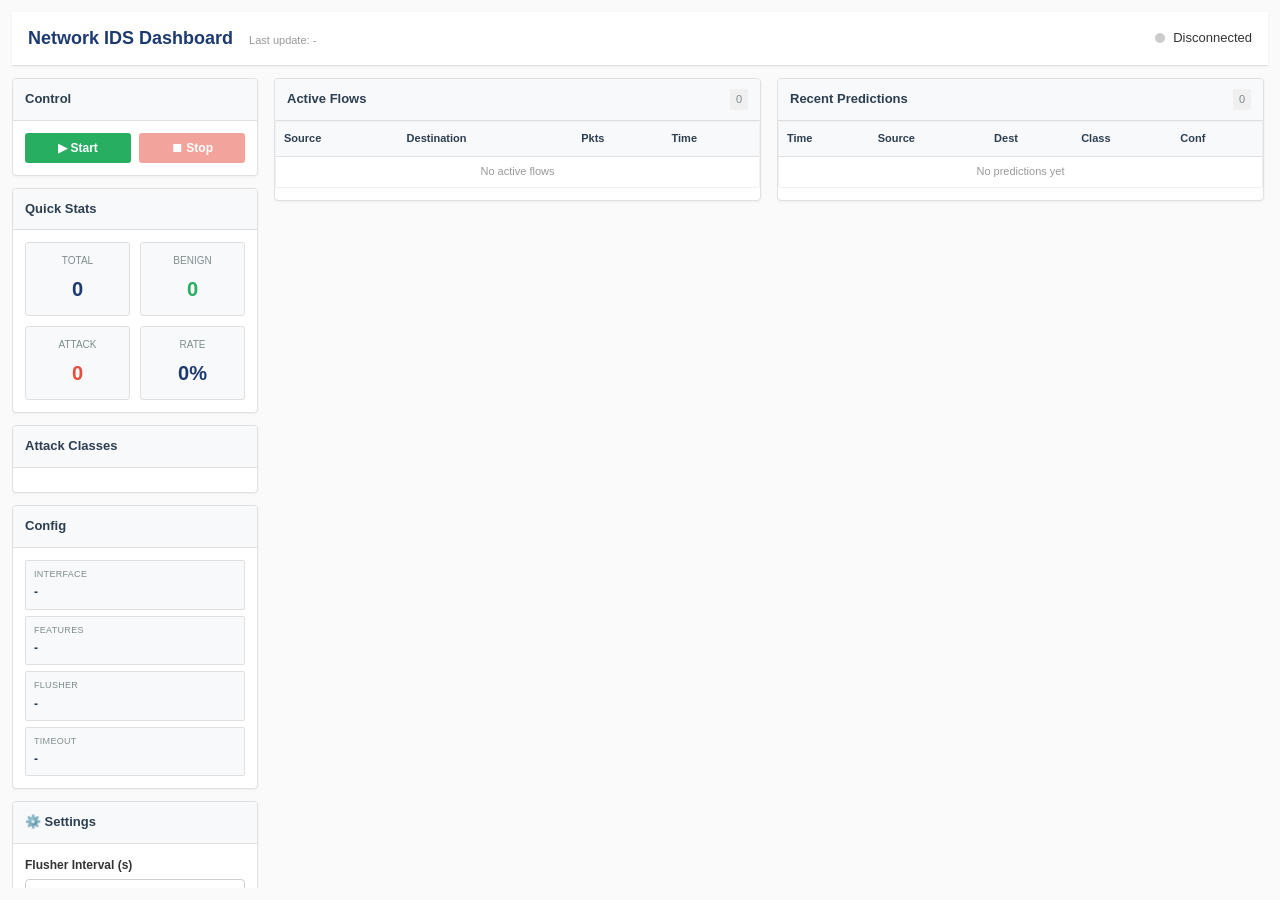
==== commit fd06387f: "add settings to dashboard" ====
--- a/web/index.html
+++ b/web/index.html
@@ -103,6 +103,37 @@
                         </div>
                     </div>
                 </section>
+
+                <!-- Settings Panel -->
+                <section class="cell compact">
+                    <div class="cell-header">
+                        <h3>⚙️ Settings</h3>
+                    </div>
+                    <div class="cell-body">
+                        <div class="settings-form">
+                            <div class="form-group">
+                                <label>Flusher Interval (s)</label>
+                                <input type="number" id="settingsFlusherInterval" min="1" placeholder="20">
+                                <small>Check flows every N seconds</small>
+                            </div>
+                            <div class="form-group">
+                                <label>Idle Timeout (s)</label>
+                                <input type="number" id="settingsIdleTimeout" min="1" placeholder="30">
+                                <small>Expire flows after N seconds</small>
+                            </div>
+                            <div class="form-group">
+                                <label>Max History</label>
+                                <input type="number" id="settingsMaxHistory" min="1" placeholder="100">
+                                <small>Max predictions to keep</small>
+                            </div>
+                            <div class="form-actions">
+                                <button class="btn btn-primary" onclick="saveSettings()">💾 Save</button>
+                                <button class="btn btn-secondary" onclick="loadSettings()">🔄 Reload</button>
+                            </div>
+                            <div id="settingsMessage" class="settings-message"></div>
+                        </div>
+                    </div>
+                </section>
             </div>
 
             <!-- Middle Column: Active Flows -->
--- a/web/style.css
+++ b/web/style.css
@@ -387,9 +387,8 @@
 .table.table-compact td {
     padding: 6px 8px;
     border-bottom: 1px solid #f5f5f5;
-    white-space: nowrap;
-    overflow: hidden;
-    text-overflow: ellipsis;
+    word-break: break-word;
+    overflow-wrap: break-word;
 }
 
 .table tbody tr:hover {
@@ -510,3 +509,107 @@
         font-size: 10px;
     }
 }
+
+/* ============================================================================
+   Settings Form
+   ============================================================================ */
+
+.settings-form {
+    display: flex;
+    flex-direction: column;
+    gap: 12px;
+}
+
+.form-group {
+    display: flex;
+    flex-direction: column;
+    gap: 4px;
+}
+
+.form-group label {
+    font-weight: 600;
+    font-size: 12px;
+    color: #333;
+}
+
+.form-group input {
+    padding: 8px;
+    border: 1px solid #d0d0d0;
+    border-radius: 4px;
+    font-size: 13px;
+    font-family: 'Courier New', monospace;
+    transition: border-color 0.2s;
+}
+
+.form-group input:focus {
+    outline: none;
+    border-color: #0066cc;
+    box-shadow: 0 0 0 2px rgba(0, 102, 204, 0.1);
+}
+
+.form-group small {
+    font-size: 11px;
+    color: #666;
+    font-style: italic;
+}
+
+.form-actions {
+    display: grid;
+    grid-template-columns: 1fr 1fr;
+    gap: 8px;
+    margin-top: 6px;
+}
+
+.btn-primary {
+    background-color: #0066cc;
+    color: white;
+    border: none;
+    padding: 8px 12px;
+    border-radius: 4px;
+    font-size: 12px;
+    font-weight: 600;
+    cursor: pointer;
+    transition: background-color 0.2s;
+}
+
+.btn-primary:hover {
+    background-color: #0052a3;
+}
+
+.btn-secondary {
+    background-color: #f0f0f0;
+    color: #333;
+    border: 1px solid #d0d0d0;
+    padding: 8px 12px;
+    border-radius: 4px;
+    font-size: 12px;
+    font-weight: 600;
+    cursor: pointer;
+    transition: background-color 0.2s;
+}
+
+.btn-secondary:hover {
+    background-color: #e0e0e0;
+}
+
+.settings-message {
+    padding: 8px;
+    border-radius: 4px;
+    font-size: 12px;
+    min-height: 20px;
+    text-align: center;
+}
+
+.settings-message.success {
+    background-color: #d4edda;
+    color: #155724;
+    border: 1px solid #c3e6cb;
+    display: block;
+}
+
+.settings-message.error {
+    background-color: #f8d7da;
+    color: #721c24;
+    border: 1px solid #f5c6cb;
+    display: block;
+}
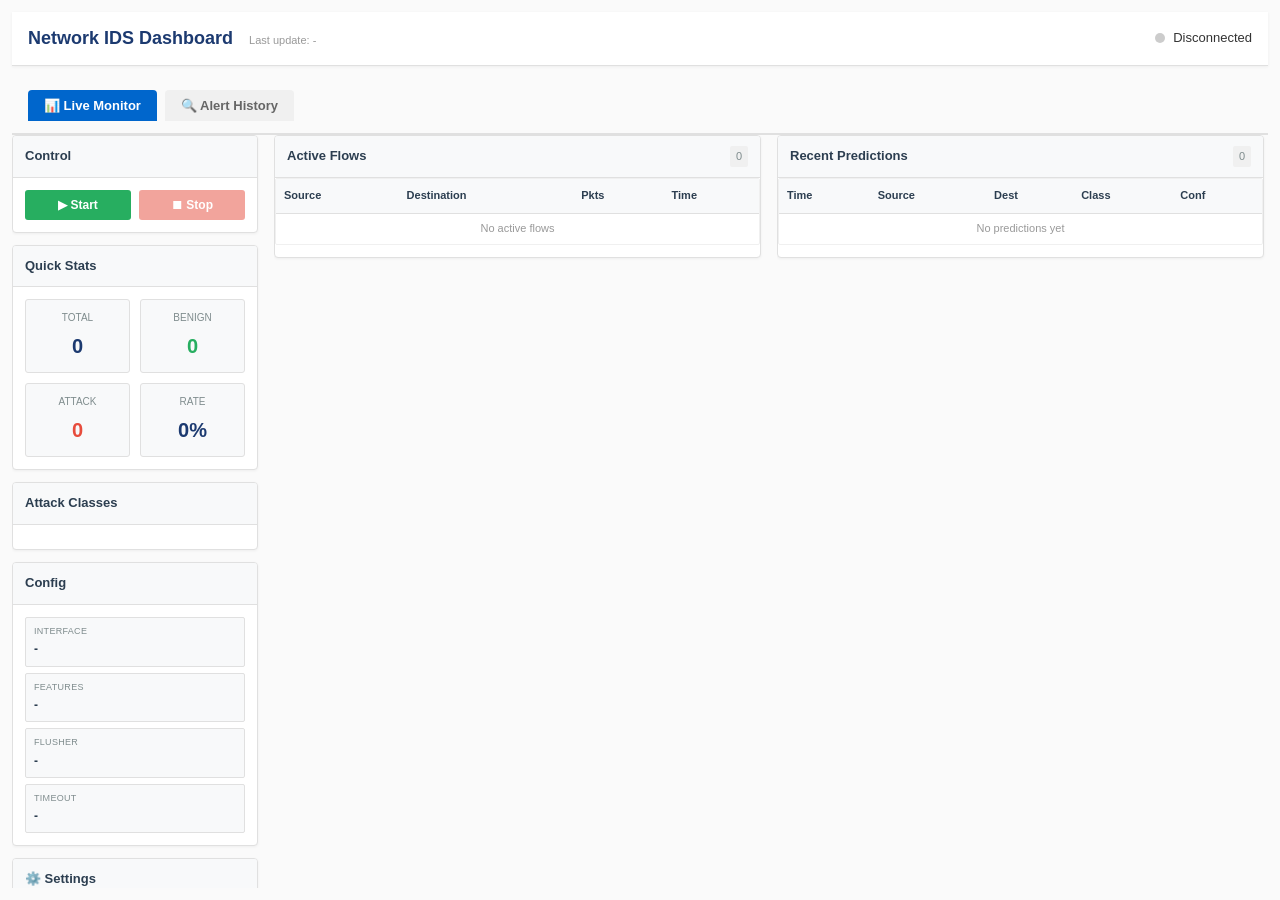
==== commit 3ebda624: "add alert history and a new suspicious category" ====
--- a/web/index.html
+++ b/web/index.html
@@ -22,8 +22,18 @@
             </div>
         </header>
 
-        <!-- Main Content Grid -->
-        <main class="dashboard-grid">
+        <!-- Tab Navigation -->
+        <nav class="tab-nav">
+            <button class="tab-btn active" onclick="switchTab('live')" id="tab-live">
+                📊 Live Monitor
+            </button>
+            <button class="tab-btn" onclick="switchTab('history')" id="tab-history">
+                🔍 Alert History
+            </button>
+        </nav>
+
+        <!-- LIVE MONITORING TAB -->
+        <main class="dashboard-grid" id="tab-live-content">
             
             <!-- Left Column: Control & Stats -->
             <div class="column column-left">
@@ -196,6 +206,119 @@
             </div>
 
         </main>
+
+        <!-- ALERT HISTORY TAB -->
+        <main class="dashboard-grid" id="tab-history-content" style="display: none;">
+            <div style="width: 100%; grid-column: 1 / -1;">
+                <!-- Alert Filters -->
+                <section class="cell compact">
+                    <div class="cell-header">
+                        <h3>🔍 Filters</h3>
+                    </div>
+                    <div class="cell-body">
+                        <div class="filter-grid">
+                            <div class="filter-group">
+                                <label>Severity</label>
+                                <select id="filterSeverity" onchange="loadAlertHistory()">
+                                    <option value="">All Severities</option>
+                                    <option value="critical">🔴 Critical</option>
+                                    <option value="high">🟠 High</option>
+                                    <option value="medium">🟡 Medium</option>
+                                    <option value="low">🟢 Low</option>
+                                </select>
+                            </div>
+                            <div class="filter-group">
+                                <label>Attack Type</label>
+                                <select id="filterAttackType" onchange="loadAlertHistory()">
+                                    <option value="">All Types</option>
+                                    <option value="Suspicious">⚠️  Suspicious</option>
+                                    <option value="SSH Brute Force">SSH Brute Force</option>
+                                    <option value="FTP Brute Force">FTP Brute Force</option>
+                                    <option value="Bot-Attack">Bot Attack</option>
+                                    <option value="DDoS">DDoS</option>
+                                </select>
+                            </div>
+                            <div class="filter-group">
+                                <label>Limit</label>
+                                <select id="filterLimit" onchange="loadAlertHistory()">
+                                    <option value="25">25</option>
+                                    <option value="50" selected>50</option>
+                                    <option value="100">100</option>
+                                    <option value="250">250</option>
+                                    <option value="500">500</option>
+                                </select>
+                            </div>
+                            <div class="filter-actions">
+                                <button class="btn btn-primary" onclick="loadAlertHistory()">🔄 Refresh</button>
+                                <button class="btn btn-secondary" onclick="exportAlertsCSV()">📥 Export CSV</button>
+                            </div>
+                        </div>
+                    </div>
+                </section>
+
+                <!-- Alert Statistics -->
+                <section class="cell compact">
+                    <div class="cell-header">
+                        <h3>📈 Statistics</h3>
+                    </div>
+                    <div class="cell-body">
+                        <div class="stats-grid">
+                            <div class="stat-box">
+                                <div class="stat-label">Total Alerts</div>
+                                <div class="stat-value" id="statTotalAlerts">-</div>
+                            </div>
+                            <div class="stat-box critical">
+                                <div class="stat-label">Critical</div>
+                                <div class="stat-value" id="statCritical">-</div>
+                            </div>
+                            <div class="stat-box high">
+                                <div class="stat-label">High</div>
+                                <div class="stat-value" id="statHigh">-</div>
+                            </div>
+                            <div class="stat-box today">
+                                <div class="stat-label">Today</div>
+                                <div class="stat-value" id="statToday">-</div>
+                            </div>
+                            <div class="stat-box acked">
+                                <div class="stat-label">Acknowledged</div>
+                                <div class="stat-value" id="statAcknowledged">-</div>
+                            </div>
+                        </div>
+                    </div>
+                </section>
+
+                <!-- Alerts Table -->
+                <section class="cell">
+                    <div class="cell-header">
+                        <h3>📋 Alert History</h3>
+                        <span class="alert-count" id="alertCount">0</span>
+                    </div>
+                    <div class="cell-body">
+                        <div class="table-container">
+                            <table class="table table-alerts" id="alertsTable">
+                                <thead>
+                                    <tr>
+                                        <th>Time</th>
+                                        <th>Severity</th>
+                                        <th>Attack Type</th>
+                                        <th>Source</th>
+                                        <th>Target</th>
+                                        <th>Confidence</th>
+                                        <th>Status</th>
+                                        <th>Action</th>
+                                    </tr>
+                                </thead>
+                                <tbody>
+                                    <tr class="no-data">
+                                        <td colspan="8">Loading alerts...</td>
+                                    </tr>
+                                </tbody>
+                            </table>
+                        </div>
+                    </div>
+                </section>
+            </div>
+        </main>
     </div>
 
     <script src="./script.js"></script>
--- a/web/style.css
+++ b/web/style.css
@@ -613,3 +613,254 @@
     border: 1px solid #f5c6cb;
     display: block;
 }
+
+/* ============================================================================
+   Tab Navigation
+   ============================================================================ */
+
+.tab-nav {
+    display: flex;
+    gap: 8px;
+    padding: 12px 16px;
+    background-color: #fafafa;
+    border-bottom: 2px solid #e0e0e0;
+    flex-shrink: 0;
+}
+
+.tab-btn {
+    padding: 8px 16px;
+    border: none;
+    background-color: #f0f0f0;
+    color: #666;
+    font-size: 13px;
+    font-weight: 600;
+    border-radius: 4px 4px 0 0;
+    cursor: pointer;
+    transition: all 0.2s;
+}
+
+.tab-btn:hover {
+    background-color: #e0e0e0;
+}
+
+.tab-btn.active {
+    background-color: #0066cc;
+    color: white;
+}
+
+/* ============================================================================
+   Alert History - Filters and Stats
+   ============================================================================ */
+
+.filter-grid {
+    display: grid;
+    grid-template-columns: repeat(auto-fit, minmax(150px, 1fr));
+    gap: 12px;
+    align-items: end;
+}
+
+.filter-group {
+    display: flex;
+    flex-direction: column;
+    gap: 4px;
+}
+
+.filter-group label {
+    font-size: 12px;
+    font-weight: 600;
+    color: #333;
+}
+
+.filter-group select {
+    padding: 6px 8px;
+    border: 1px solid #d0d0d0;
+    border-radius: 4px;
+    font-size: 12px;
+    background-color: #fff;
+    cursor: pointer;
+    transition: border-color 0.2s;
+}
+
+.filter-group select:focus {
+    outline: none;
+    border-color: #0066cc;
+    box-shadow: 0 0 0 2px rgba(0, 102, 204, 0.1);
+}
+
+.filter-actions {
+    display: grid;
+    grid-template-columns: 1fr 1fr;
+    gap: 8px;
+}
+
+/* ============================================================================
+   Statistics Grid
+   ============================================================================ */
+
+.stats-grid {
+    display: grid;
+    grid-template-columns: repeat(auto-fit, minmax(100px, 1fr));
+    gap: 12px;
+}
+
+.stat-box {
+    background-color: #f9f9f9;
+    border: 1px solid #e0e0e0;
+    border-radius: 6px;
+    padding: 12px;
+    text-align: center;
+}
+
+.stat-box.critical {
+    border-color: #ff4444;
+    background-color: #ffe5e5;
+}
+
+.stat-box.high {
+    border-color: #ff9900;
+    background-color: #fff5e5;
+}
+
+.stat-box.today {
+    border-color: #0066cc;
+    background-color: #e5f5ff;
+}
+
+.stat-box.acked {
+    border-color: #00aa44;
+    background-color: #e5f5e5;
+}
+
+.stat-label {
+    font-size: 11px;
+    color: #666;
+    font-weight: 600;
+    text-transform: uppercase;
+    letter-spacing: 0.5px;
+}
+
+.stat-value {
+    font-size: 24px;
+    font-weight: 700;
+    color: #333;
+    margin-top: 6px;
+}
+
+.stat-box.critical .stat-value {
+    color: #ff4444;
+}
+
+.stat-box.high .stat-value {
+    color: #ff9900;
+}
+
+.stat-box.today .stat-value {
+    color: #0066cc;
+}
+
+.stat-box.acked .stat-value {
+    color: #00aa44;
+}
+
+/* ============================================================================
+   Alert History Table
+   ============================================================================ */
+
+.table-alerts tbody tr {
+    border-bottom: 1px solid #f0f0f0;
+}
+
+.table-alerts tbody tr:hover {
+    background-color: #f9f9f9;
+}
+
+.table-alerts .severity-critical {
+    color: #ff4444;
+    font-weight: 700;
+}
+
+.table-alerts .severity-high {
+    color: #ff9900;
+    font-weight: 700;
+}
+
+.table-alerts .severity-medium {
+    color: #ffcc00;
+    font-weight: 600;
+}
+
+.table-alerts .severity-low {
+    color: #00aa44;
+    font-weight: 600;
+}
+
+/* Suspicious Alert Type Styling */
+.table-alerts .attack-type-suspicious {
+    background-color: #fff3cd;
+    color: #856404;
+    padding: 2px 6px;
+    border-radius: 3px;
+    font-size: 11px;
+    font-weight: 600;
+    border-left: 3px solid #ffc107;
+}
+
+.table-alerts tbody tr.suspicious-row {
+    background-color: #fffbf0;
+}
+
+.table-alerts tbody tr.suspicious-row:hover {
+    background-color: #fff8e6;
+}
+
+.table-alerts .status-acked {
+    background-color: #e5f5e5;
+    color: #00aa44;
+    padding: 2px 6px;
+    border-radius: 3px;
+    font-size: 11px;
+    font-weight: 600;
+}
+
+.table-alerts .status-pending {
+    background-color: #fff5e5;
+    color: #ff9900;
+    padding: 2px 6px;
+    border-radius: 3px;
+    font-size: 11px;
+    font-weight: 600;
+}
+
+.btn-ack {
+    background-color: #e5f5f5;
+    color: #0066cc;
+    border: 1px solid #0066cc;
+    padding: 4px 8px;
+    border-radius: 3px;
+    font-size: 11px;
+    font-weight: 600;
+    cursor: pointer;
+    transition: all 0.2s;
+}
+
+.btn-ack:hover {
+    background-color: #0066cc;
+    color: white;
+}
+
+.btn-ack.acked {
+    background-color: #e5f5e5;
+    color: #00aa44;
+    border-color: #00aa44;
+    cursor: default;
+}
+
+.alert-count {
+    font-size: 12px;
+    background-color: #0066cc;
+    color: white;
+    padding: 2px 8px;
+    border-radius: 12px;
+    font-weight: 600;
+    margin-left: auto;
+}
